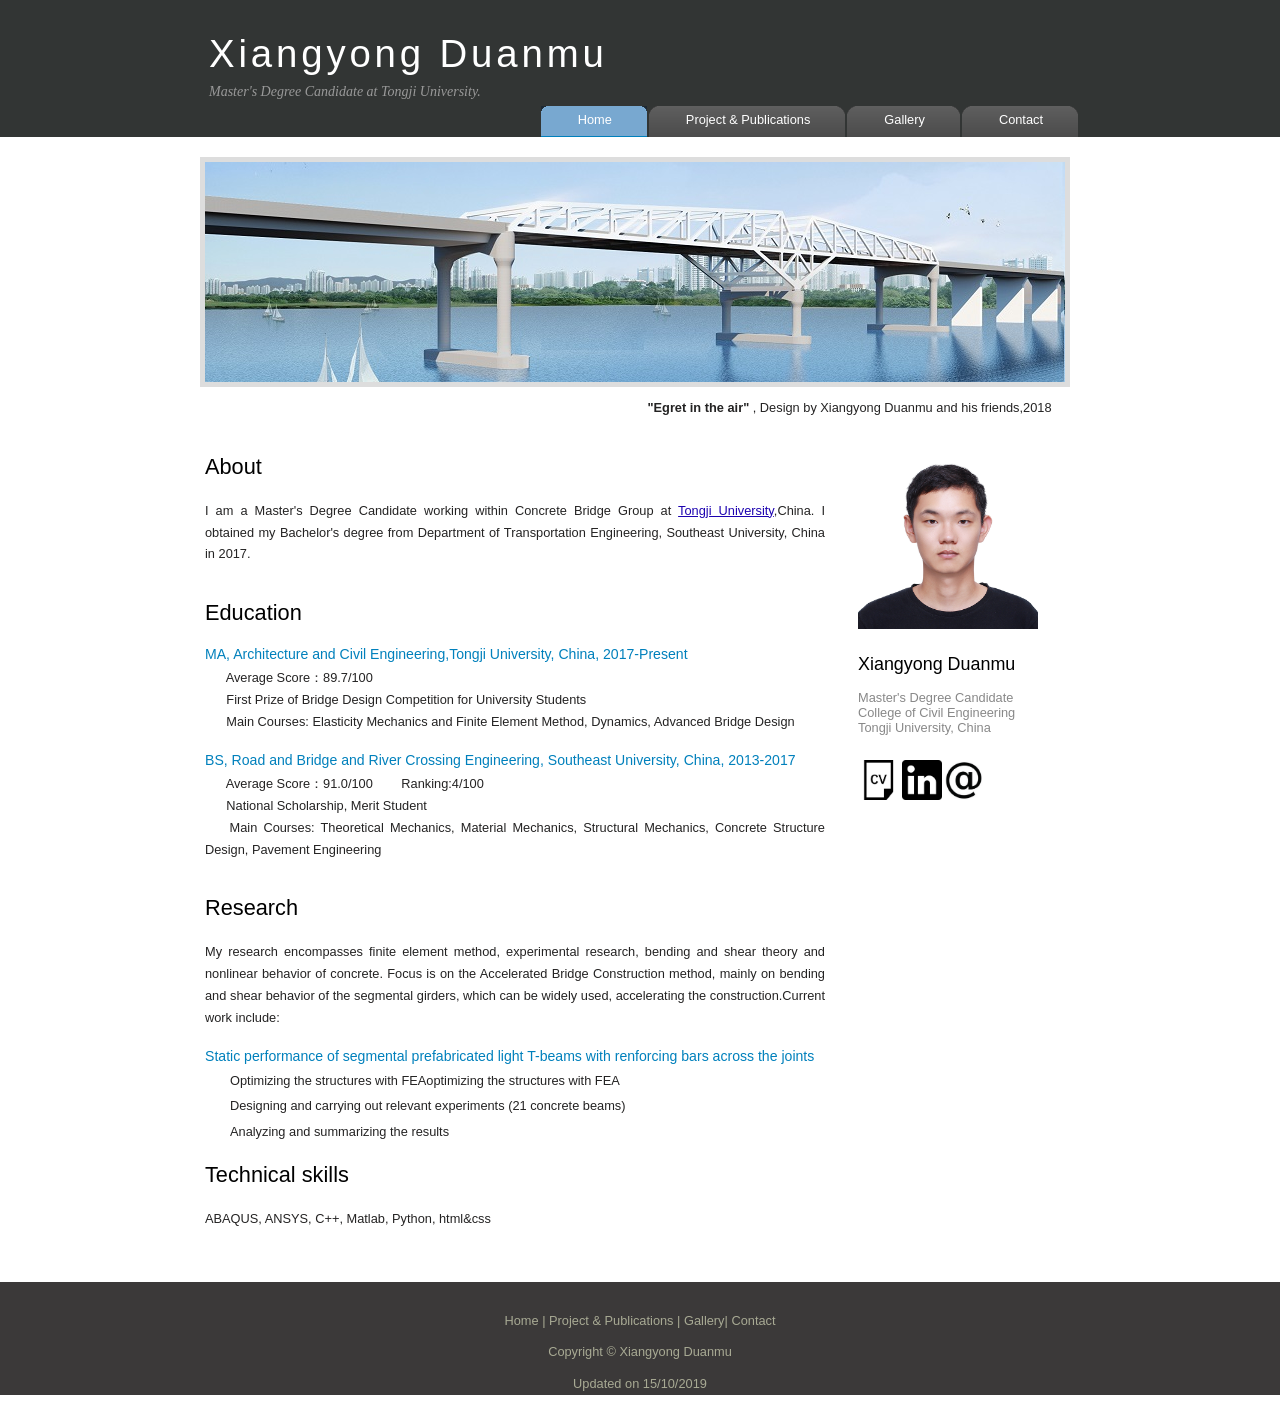
==== index.html @ d90b0dfa "Add files via upload" ====
<!DOCTYPE HTML>
<html>

<head>
  <title>Xiangyong Duanmu</title>
  <meta charset="UTF-8">
  <meta name="Xiangyong's website" content="website description" />
  <meta http-equiv="content-type" content="text/html; charset=windows-1252" />
  <link rel="stylesheet" type="text/css" href="./style.css" title="style" />
</head>

<body>
  <div id="main">
    <div id="header">
      <div id="logo">
        <div id="logo_text">
          <!-- class="logo_colour", allows you to change the colour of the text -->
          <h1><a href="index.html">Xiangyong Duanmu</a></h1>
          <h2><p style = "font-family:georgia,garamond,serif;font-size:14px;font-style:italic;"> 
            Master's Degree Candidate at Tongji University.</h2>
        </div>
      </div>
      <div id="menubar">
        <ul id="menu">
          <!-- put class="selected" in the li tag for the selected page - to highlight which page you're on -->
          <li class="selected"><a href="index.html">Home</a></li>
          <li><a href="Publications.html">Project & Publications</a></li>
          <li><a href="Gallery.html">Gallery</a></li>
          <li><a href="Contact.html">Contact</a></li>
        </ul>
      </div>
    </div>
    <div id="site_content">
      <div id="banner"></div>
     
      <p align="right"> <b>"Egret in the air"</b> , Design by Xiangyong Duanmu and his friends,2018 &nbsp; &nbsp; &nbsp; &nbsp;</p>
      <div class="sidebar">
      <div style="display:table-cell; vertical-align:middle; text-align:center">
      
        <span style="display:block; height: 10px;"></span>
        <!-- <p align="center">  &nbsp &nbsp &nbsp &nbsp CV </p> -->
        <img src="imag.jpg" alt="photo_hexiang" align="middle" style="text-align:center;width:180px;">
        <span style="display:block; height: 10px;"></span>
        
       
        </div>
        <span style="display:block; height: 10px;"></span>
        <h3>Xiangyong Duanmu</h3>
        <h5>Master's Degree Candidate <br>
          College of Civil Engineering<br>
          Tongji University, China</h5>  
          <span style="display:block; height: 10px;"></span>
          <a href="./CV-xiangyong duanmu.pdf"><img src="file.PNG" alt="photo_CV" align="middle" style="text-align:center;width:40px;"></a>
          <a href="https://www.linkedin.com/in/xiangyong-duanmu-472487193/"><img src="Linkedin.png" alt="photo_linkedln" align="middle" style="text-align:center;width:40px;"></a>
          <a href="mailto:duanmu@tongji.edu.cn"><img src="mail.png" alt="photo_mail" align="middle" style="text-align:center;width:40px;"></a>
          
        <script type="text/javascript" id="clustrmaps" src="//cdn.clustrmaps.com/map_v2.js?cl=ffffff&w=150&t=tt&d=xTJUwDtiu2lScv7EMgdObr8aGWrIy7xFnyus7bqWkX0&co=888888&cmo=7e7070&cmn=5e655e&ct=888888"></script>
       
      </div>
      <div id="content">
        <!-- insert the page content here -->
        <h1>About</h1>
	      
        <p align="justify"> 
        I am a Master's Degree Candidate working within Concrete Bridge Group </a> at <a href="http://civileng.tongji.edu.cn/en/" target="_blank" rel="noopener"> Tongji University</a>,China. I obtained my Bachelor's degree from Department of Transportation Engineering, Southeast University, China in 2017. </p>

        <h1>Education</h1>
        <h4>MA, Architecture and Civil Engineering,Tongji University, China, 2017-Present</h4>
        
        <p align="justify">
            &nbsp; &nbsp;&nbsp; &nbsp;Average Score：89.7/100 <br>
            &nbsp; &nbsp;&nbsp; &nbsp;First Prize of Bridge Design Competition for University Students<br>
            &nbsp; &nbsp;&nbsp; &nbsp;Main Courses: Elasticity Mechanics and Finite Element Method, Dynamics, Advanced Bridge Design<br>
        </p>
 
        <h4>BS, Road and Bridge and River Crossing Engineering, Southeast University, China, 2013-2017</h4>
        
        <p align="justify">
            &nbsp; &nbsp;&nbsp; &nbsp;Average Score：91.0/100  &nbsp; &nbsp;&nbsp; &nbsp; Ranking:4/100 <br>
            &nbsp; &nbsp;&nbsp; &nbsp;National Scholarship, Merit Student<br>
            &nbsp;&nbsp; &nbsp;Main Courses: Theoretical Mechanics, Material Mechanics, Structural Mechanics, Concrete Structure Design, Pavement Engineering
        </p>

        <h1>Research</h1>

	      <p align="justify"> 
            My research encompasses finite element method, experimental research, bending and shear theory and nonlinear behavior of concrete. Focus is on the Accelerated Bridge Construction method, mainly on bending and shear behavior of the segmental girders, which can be widely used, accelerating the construction.Current work include:
            
        <h4> Static performance of segmental prefabricated light T-beams with renforcing bars across the joints </h4>  
        <ul>
        <li> Optimizing the structures with FEAoptimizing the structures with FEA</li>
        <ul>
        <li> Designing and carrying out relevant experiments (21 concrete beams) </li>
        <ul>
        <li> Analyzing and summarizing the results  </li>
        <ul>
        <h1>Technical skills</h1>
        <p align="justify">
            ABAQUS, ANSYS, C++, Matlab, Python, html&css 
        </p>
      
    </div>
    </div>
    <div id="content_footer"></div>
    <div id="footer">

      <p><a href="index.html">Home</a> | 
         <a href="Publications.html">Project & Publications</a> | 
         <a href="Gallery.html">Gallery</a>|
         <a href="Contact.html">Contact</a>
      </p>
      
      <p>Copyright &copy; Xiangyong Duanmu  

      </p>
      <p>Updated on 15/10/2019</p>
    </div>
    </div>
</body>


</html>
---- style.css ----
html
{ height: 100%;}

*
{ margin: 0;
  padding: 0;}

body
{ font: normal .8em 'trebuchet ms', arial, sans-serif;
  background: #FFF;
  color: rgb(36, 35, 35);}

p
{ padding: 0 0 20px 0;
  line-height: 1.7em;}

img
{ border: 0;}

h1, h2, h3, h4, h5, h6 
{ color: #362C20;
  letter-spacing: 0em;
  padding: 0 0 5px 0;}

h1, h2, h3
{ font: normal 170% 'century gothic', arial;
  margin: 0 0 15px 0;
  padding: 15px 0 5px 0;
  color: #000;}

h2
{ font-size: 160%;
  padding: 9px 0 5px 0;
  color: rgb(0, 128, 188);}

h3
{ font-size: 140%;
  padding: 5px 0 0 0;}

h4, h6
{ color: rgb(0, 128, 188);
  padding: 0 0 5px 0;
  font: normal 110% arial;
  /*text-transform: uppercase;*/}

h5, h6
{ color: #888;
  font: normal 100% arial;
  letter-spacing: normal;
  padding: 0 0 15px 0;}

a, a:hover
{ outline: none;
  text-decoration: underline;
  color: rgb(28, 2, 176);}

a:hover
{ text-decoration: none;}

blockquote
{ margin: 20px 0; 
  padding: 10px 20px 0 20px;
  border: 1px solid #E5E5DB;
  background: #FFF;}

ul
{ margin: 2px 0 22px 17px;}

ul li
{ list-style-type: circle;
  margin: 0 0 6px 0; 
  padding: 0 0 4px 5px;
  line-height: 1.5em;}


.left
{ float: left;
  width: auto;
  margin-right: 10px;}

.right
{ float: right; 
  width: auto;
  margin-left: 10px;}

.center
{ display: block;
  text-align: center;
  margin: 20px auto;}

#main, #logo, #menubar, #site_content, #footer
{ margin-left: auto; 
  margin-right: auto;}

#header
{ 
  background: #323534 ;
  height: 137px;}
  
#banner
{ 
  background: transparent url(./banner.png) no-repeat;
  width: 860px;
  height: 220px;
  margin-bottom: 10px;
  border: 5px solid #DDD;}

#logo
{ width: 880px;
  position: relative;
  height: 105px;
  background: transparent;}

#logo #logo_text 
{ position: absolute; 
  top: 10px;
  left: 0;}

#logo h1, #logo h2
{ font: normal 300% 'century gothic', arial, sans-serif;
  border-bottom: 0;
  text-transform: none;
  margin: 0 0 0 9px;}

#logo_text h1, #logo_text h1 a, #logo_text h1 a:hover 
{ padding: 22px 0 0 0;
  color: #FFF;
  letter-spacing: 0.1em;
  text-decoration: none;}

#logo_text h1 a .logo_colour
{ color: #E4EC04;}

#logo_text a:hover .logo_colour
{ color: #FFF;}

#logo_text h2
{ font-size: 120%;
  padding: 4px 0 0 0;
  color: #999;}

#menubar
{ width: 880px;
  height: 46px;} 

ul#menu
{ float: right;
  margin: 0;}

ul#menu li
{ float: left;
  padding: 0 0 0 9px;
  list-style: none;
  margin: 1px 2px 0 0;
  background: #5A5A5A url(tab.png) no-repeat 0 0;}

ul#menu li a
{ font: normal 100% 'trebuchet ms', sans-serif;
  display: block; 
  float: left; 
  height: 20px;
  padding: 6px 35px 5px 28px;
  text-align: center;
  color: #FFF;
  text-decoration: none;
  background: #5A5A5A url(tab.png) no-repeat 100% 0;} 

ul#menu li.selected a
{ height: 20px;
  padding: 6px 35px 5px 28px;}

ul#menu li.selected
{ margin: 1px 2px 0 0;
  background: rgb(0, 128, 188) url(tab_selected.png) no-repeat 0 0;}

ul#menu li.selected a, ul#menu li.selected a:hover
{ background: rgb(0, 128, 188) url(tab_selected.png) no-repeat 100% 0;
  color: #FFF;}

ul#menu li a:hover
{ color: rgb(0, 128, 188);}

#site_content
{ width: 880px;
  overflow: hidden;
  margin: 20px auto 0 auto;
  padding: 0 0 10px 0;} 

#sidebar_container
{ float: right;
  width: 224px;}

.sidebar_top
{ width: 222px;
  height: 14px;
  background: transparent}

.sidebar_base
{ width: 222px;
  height: 14px;
 }

.sidebar
{ float: right;
  width: 222px;
  padding: 0;
  margin: 0 0 16px 0;}

.sidebar_item
{ 
  padding: 0 15px;
  width: 192px;}

.sidebar li a.selected
{ color: #444;} 

.sidebar ul
{ margin: 0;} 

#content
{ text-align: left;
  width: 620px;
  padding: 0 0 0 5px;
  float: left;}
  
#content ul
{ margin: 2px 0 22px 0px;}

#content ul li, .sidebar ul li
{ list-style-type: none;
  margin: 0 0 0 0; 
  padding: 0 0 4px 25px;
  line-height: 1.5em;}

#footer
{ width: 100%;
  font-family: 'trebuchet ms', sans-serif;
  font-size: 100%;
  height: 80px;
  padding: 28px 0 5px 0;
  text-align: center; 
  background: #3B3939 ;
  color: #A8AA94;}

#footer p
{ line-height: 1.7em;
  padding: 0 0 10px 0;}

#footer a
{ color: #A8AA94;
  text-decoration: none;}

#footer a:hover
{ color: #FFF;
  text-decoration: none;}

.search
{ color: #5D5D5D; 
  border: 1px solid #BBB; 
  width: 134px; 
  padding: 4px; 
  font: 100% arial, sans-serif;}

.form_settings
{ margin: 15px 0 0 0;}

.form_settings p
{ padding: 0 0 4px 0;}

.form_settings span
{ float: left; 
  width: 200px; 
  text-align: left;}
  
.form_settings input, .form_settings textarea
{ padding: 5px; 
  width: 299px; 
  font: 100% arial; 
  border: 1px solid #E5E5DB; 
  background: #FFF; 
  color: #47433F;}
  
.form_settings .submit
{ font: 100% arial; 
  border: 0; 
  width: 99px; 
  margin: 0 0 0 212px; 
  height: 33px;
  padding: 2px 0 3px 0;
  cursor: pointer; 
  background: #3B3B3B; 
  color: #FFF;}

.form_settings textarea, .form_settings select
{ font: 100% arial; 
  width: 299px;}

.form_settings select
{ width: 310px;}

.form_settings .checkbox
{ margin: 4px 0; 
  padding: 0; 
  width: 14px;
  border: 0;
  background: none;}

.separator
{ width: 100%;
  height: 0;
  border-top: 1px solid #D9D5CF;
  border-bottom: 1px solid #FFF;
  margin: 0 0 20px 0;}
  
table
{ margin: 10px 0 30px 0;}

table tr th, table tr td
{ background: rgb(255, 255, 255);
  color: #FFF;
  padding: 7px 4px;
  }
  
table tr td
{ background: rgb(255, 255, 255);
  color: #47433F;
  border-top: 1px solid #FFF;}
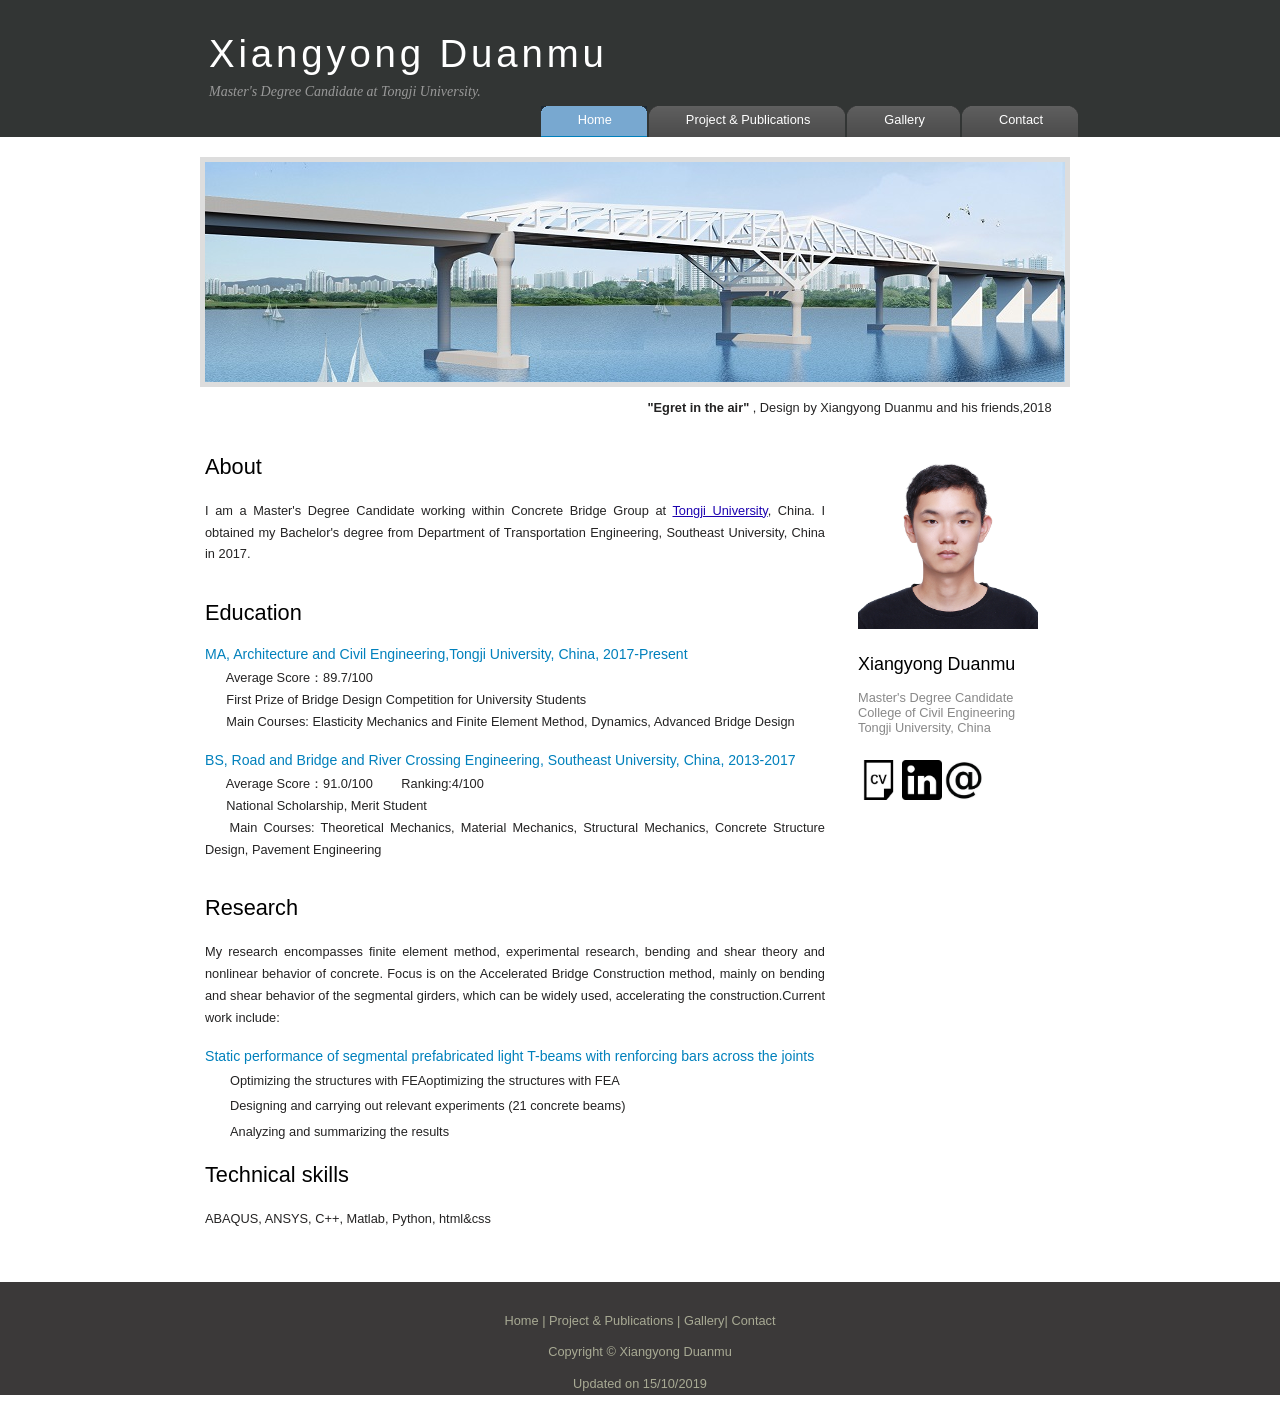
==== commit 953448c7: "Update index.html" ====
--- a/index.html
+++ b/index.html
@@ -55,7 +55,7 @@
           <a href="https://www.linkedin.com/in/xiangyong-duanmu-472487193/"><img src="Linkedin.png" alt="photo_linkedln" align="middle" style="text-align:center;width:40px;"></a>
           <a href="mailto:duanmu@tongji.edu.cn"><img src="mail.png" alt="photo_mail" align="middle" style="text-align:center;width:40px;"></a>
           
-        <script type="text/javascript" id="clustrmaps" src="//cdn.clustrmaps.com/map_v2.js?cl=ffffff&w=150&t=tt&d=xTJUwDtiu2lScv7EMgdObr8aGWrIy7xFnyus7bqWkX0&co=888888&cmo=7e7070&cmn=5e655e&ct=888888"></script>
+        <script type="text/javascript" id="clustrmaps" src="//cdn.clustrmaps.com/map_v2.js?cl=0080bc&w=a&t=n&d=xTJUwDtiu2lScv7EMgdObr8aGWrIy7xFnyus7bqWkX0&co=ffffff&cmo=afa4a4&cmn=7d8e7d"></script>
        
       </div>
       <div id="content">
@@ -63,7 +63,7 @@
         <h1>About</h1>
 	      
         <p align="justify"> 
-        I am a Master's Degree Candidate working within Concrete Bridge Group </a> at <a href="http://civileng.tongji.edu.cn/en/" target="_blank" rel="noopener"> Tongji University</a>,China. I obtained my Bachelor's degree from Department of Transportation Engineering, Southeast University, China in 2017. </p>
+        I am a Master's Degree Candidate working within Concrete Bridge Group </a> at <a href="http://civileng.tongji.edu.cn/en/" target="_blank" rel="noopener"> Tongji University</a>, China. I obtained my Bachelor's degree from Department of Transportation Engineering, Southeast University, China in 2017. </p>
 
         <h1>Education</h1>
         <h4>MA, Architecture and Civil Engineering,Tongji University, China, 2017-Present</h4>
